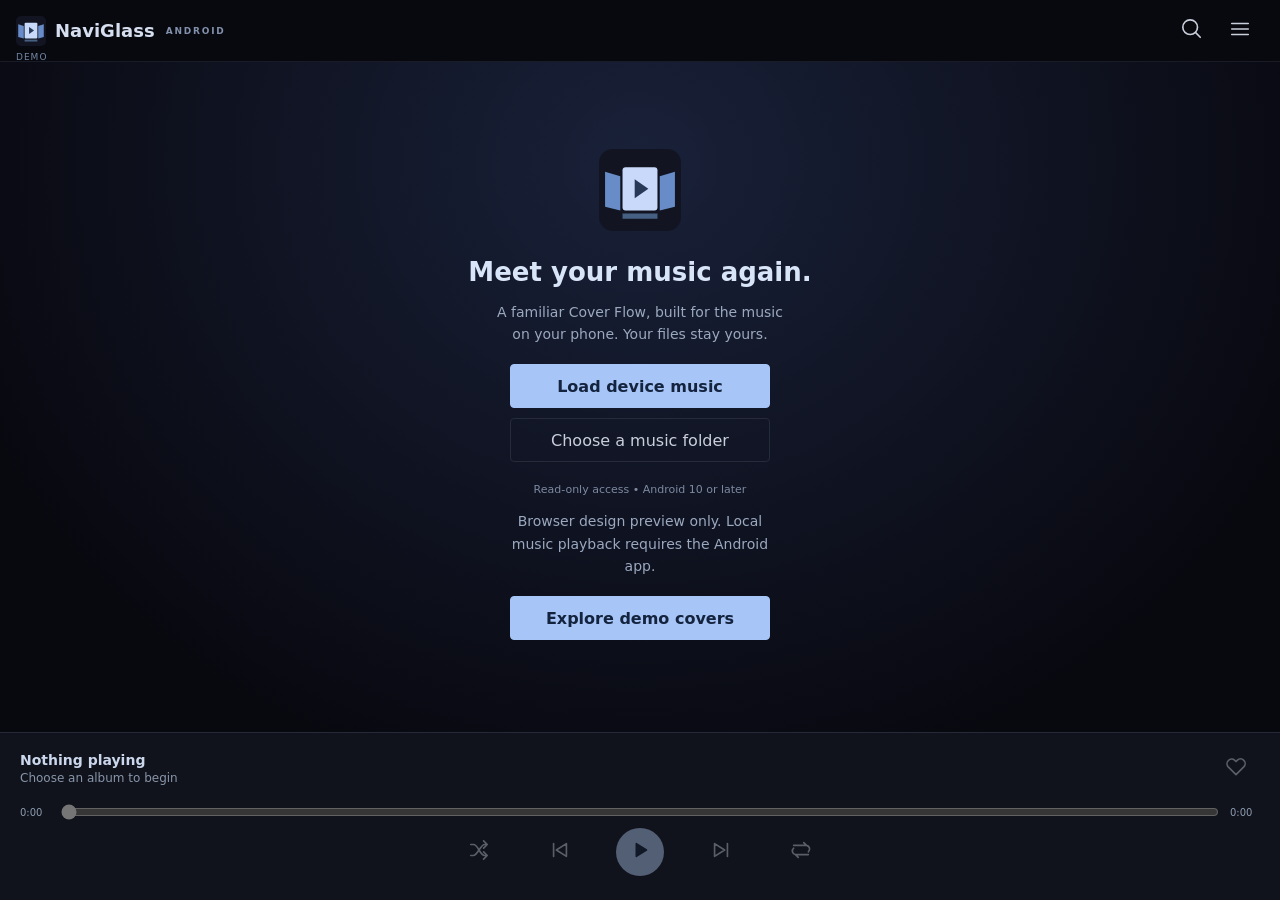
==== app/src/main/assets/index.html @ d838bd48 "Build offline NaviGlass Android testing app with native playback" ====
<!doctype html>
<html lang="en"><head><meta charset="utf-8"><meta name="viewport" content="width=device-width,initial-scale=1,viewport-fit=cover">
<meta http-equiv="Content-Security-Policy" content="default-src 'self'; script-src 'self'; style-src 'self' 'unsafe-inline'; img-src 'self' data:; connect-src 'none'; media-src 'none'; object-src 'none'; base-uri 'none'; form-action 'none'">
<meta name="theme-color" content="#08080f"><title>NaviGlass Android</title><link rel="icon" href="icon.svg" type="image/svg+xml"><link rel="stylesheet" href="style.css">
<script src="vendor/three.min.js" defer></script><script type="module" src="app.js"></script></head>
<body><header><a class="brand" href="#" aria-label="NaviGlass"><img src="icon.svg" alt="">NaviGlass<span>ANDROID</span></a><div><button id="search" aria-label="Search music">⌕</button><button id="library" aria-label="Open library">☰</button></div></header>
<main><div id="scene" aria-label="Album Cover Flow. Swipe left or right to browse." tabindex="0"></div>
<section id="caption" aria-live="polite"><h1 id="title">Your music. In motion.</h1><p id="subtitle">Local files. No account. Just play.</p><button id="songs">View songs</button></section>
<div class="browse"><button id="backAlbum" aria-label="Previous album">‹</button><span id="albumPosition"></span><button id="nextAlbum" aria-label="Next album">›</button></div>
<section id="welcome"><img src="icon.svg" alt=""><h2>Meet your music again.</h2><p>A familiar Cover Flow, built for the music on your phone. Your files stay yours.</p><button class="primary" id="device">Load device music</button><button id="folder">Choose a music folder</button><small>Read-only access • Android 10 or later</small></section>
</main>
<footer><div class="now"><div><strong id="nowTitle">Nothing playing</strong><span id="nowArtist">Choose an album to begin</span></div><button id="nowFavourite" aria-label="Favourite playing song">♡</button></div>
<div class="seek"><span id="elapsed">0:00</span><input id="seek" type="range" min="0" max="1000" value="0" aria-label="Playback position"><span id="duration">0:00</span></div>
<div class="transport"><button id="shuffle" aria-label="Shuffle">⤨</button><button id="previous" aria-label="Previous song">◀│</button><button class="play" id="play" aria-label="Play">▶</button><button id="next" aria-label="Next song">│▶</button><button id="repeat" aria-label="Repeat">↻</button></div>
</footer>
<dialog id="panel"><div class="panelHead"><h2 id="panelTitle">Library</h2><button id="close" aria-label="Close panel">×</button></div><div id="panelBody"></div></dialog>
<div id="scan" hidden><span id="scanText"></span><progress aria-label="Scanning music"></progress><button id="cancel">Cancel scan</button></div><div id="toast" role="status" hidden></div>
</body></html>
---- app/src/main/assets/style.css ----
:root{color-scheme:dark;font-family:system-ui,-apple-system,sans-serif;background:#08080f;color:#c9cfdb;--accent:#a7c5f6;--line:#262b39}*{box-sizing:border-box}body{margin:0;height:100dvh;display:grid;grid-template-rows:62px minmax(0,1fr) 168px;overflow:hidden}button,input{font:inherit}button{border:1px solid transparent;border-radius:4px;background:transparent;color:inherit;min-width:44px;min-height:44px;padding:8px 12px;cursor:pointer}button:hover{background:#202636}button:focus-visible,input:focus-visible{outline:2px solid var(--accent);outline-offset:2px}button:disabled{opacity:.4;cursor:default}.primary{background:var(--accent);color:#14233e;font-weight:650}header{display:flex;align-items:center;justify-content:space-between;padding:0 16px;border-bottom:1px solid #191c26}header>div{display:flex}.brand{display:flex;align-items:center;gap:9px;text-decoration:none;color:#d6dfef;font-weight:700;font-size:18px}.brand img{width:30px;height:30px}.brand span{font-size:9px;letter-spacing:1.8px;color:#8291ac;margin-left:2px}header button{font-size:26px}main{position:relative;min-height:0;overflow:hidden}#scene{position:absolute;inset:0 0 30px;background:radial-gradient(ellipse at 50% 15%,#141725,transparent 65%)}#scene canvas{display:block}#caption{position:absolute;left:50%;transform:translateX(-50%);text-align:center;width:70%;top:66%;pointer-events:none}#caption h1{margin:0;color:#e1e7f2;font-size:clamp(18px,5.6vw,29px);font-weight:650;line-height:1.2;white-space:nowrap;overflow:hidden;text-overflow:ellipsis;letter-spacing:-.4px}#caption p{font-size:clamp(13px,3.8vw,18px);margin:6px 0 0;white-space:nowrap;overflow:hidden;text-overflow:ellipsis;color:#9ba8bd}#caption button{font-size:12px;min-height:32px;padding:5px 12px;margin-top:8px;background:#101420cc;border:1px solid var(--line);pointer-events:auto}.browse{position:absolute;bottom:0;left:12px;right:12px;display:flex;justify-content:space-between;align-items:center;pointer-events:none}.browse button{pointer-events:auto;font-size:28px}.browse span{font-size:11px;color:#7f8ba1}#welcome{position:absolute;inset:0;display:flex;flex-direction:column;align-items:center;justify-content:center;padding:20px;text-align:center;background:radial-gradient(ellipse at 50% 15%,#192139,#08080f 80%)}#welcome img{width:82px;height:82px;margin-bottom:12px}#welcome h2{font-size:26px;margin:14px 0 0;color:#d8e4f7}#welcome p{max-width:290px;font-size:14px;line-height:1.6;color:#9ba9bf}#welcome button{width:260px;margin:5px 0;border-color:var(--line)}#welcome .primary{border-color:var(--accent)}#welcome small{font-size:11px;margin-top:16px;color:#7d8aa1}[hidden]{display:none!important}footer{padding:10px 20px 8px;border-top:1px solid #252a38;background:#10131b}.now{display:flex;align-items:center;justify-content:space-between;gap:12px}.now>div{min-width:0}.now strong,.now span{display:block;overflow:hidden;text-overflow:ellipsis;white-space:nowrap}.now strong{font-size:14px;font-weight:550;color:#cbd7ec}.now span{font-size:12px;color:#8895aa;margin-top:3px}.now button{font-size:28px}.seek{display:flex;align-items:center;gap:9px;margin-top:4px}.seek span{font-size:10px;font-variant-numeric:tabular-nums;color:#8d9bb0;min-width:30px}.seek input{flex:1;min-width:0;accent-color:#aecaf6;height:24px;cursor:pointer}.transport{display:flex;justify-content:space-between;align-items:center;max-width:370px;margin:2px auto 0}.transport button{font-size:20px;min-width:48px}.transport .play{background:#b7d0f9;color:#132139;border-radius:50%;width:48px;height:48px;font-size:21px}.transport .active,#nowFavourite.active{color:#b4cefb}.transport #repeat.active::after{content:attr(data-mode);font-size:9px;margin-left:2px}dialog{background:#121721;color:#c9cfdb;border:1px solid #303848;border-radius:12px;width:calc(100% - 24px);max-width:650px;max-height:85dvh;padding:0;overflow:hidden}dialog::backdrop{background:#0009}.panelHead{display:flex;align-items:center;justify-content:space-between;border-bottom:1px solid var(--line);padding:10px 14px}.panelHead h2{font-size:18px;margin:0}.panelHead button{font-size:26px}#panelBody{padding:12px 14px;overflow:auto;max-height:calc(85dvh - 65px);overscroll-behavior:contain}.sourceButtons{display:flex;flex-wrap:wrap;gap:8px}.sourceButtons button{background:#20293a;border-color:#34415a;flex:1;min-width:140px}.hint{font-size:12px;color:#909db1;line-height:1.6}.albumGrid{display:grid;grid-template-columns:repeat(3,minmax(0,1fr));gap:10px;margin-top:16px}.albumCard{padding:0;text-align:left;overflow:hidden}.albumCard img{width:100%;aspect-ratio:1;object-fit:contain;background:#202735;border-radius:4px}.albumCard span{display:block;white-space:nowrap;overflow:hidden;text-overflow:ellipsis;font-size:12px;margin-top:4px}.track{display:flex;align-items:center;gap:6px;border-bottom:1px solid #252c3b;padding:5px 0}.track .trackPlay{flex:1;display:flex;text-align:left;gap:10px;min-width:0;padding-left:4px}.trackNr{width:24px;flex-shrink:0;color:#8ca0c0;align-self:flex-start;margin-top:2px;font-size:12px}.trackLabel{min-width:0}.trackLabel strong,.trackLabel small{display:block}.trackLabel strong{font-size:14px;font-weight:550;overflow:hidden;text-overflow:ellipsis;white-space:nowrap}.trackLabel small{font-size:11px;color:#889ab2;margin-top:3px}.track.active .trackLabel strong{color:#bdd5ff}.track .favourite{font-size:22px;min-width:40px;padding:4px}.track .favourite.active{color:#a9c9ff}.track .add{font-size:21px;padding:4px;min-width:35px}#panelBody input[type=search],#panelBody input[type=text]{width:100%;padding:12px;background:#0d111b;color:#cad7ed;border:1px solid #34435d;border-radius:4px;font-size:16px}.playlistItem{display:block;width:100%;text-align:left;border-bottom:1px solid var(--line)}#scan{position:fixed;left:12px;right:12px;bottom:178px;z-index:5;padding:12px;background:#212c42;border:1px solid #415471;border-radius:8px;display:grid;grid-template-columns:1fr auto;align-items:center;gap:5px}#scan span{font-size:12px;overflow:hidden;text-overflow:ellipsis;white-space:nowrap}#scan progress{width:100%;height:4px;grid-column:1;accent-color:#abcdf9}#scan button{grid-column:2;grid-row:1/3;font-size:12px;border-color:#536880}#toast{position:fixed;bottom:180px;left:20px;right:20px;z-index:20;background:#28344b;border:1px solid #536880;padding:12px 16px;border-radius:6px;font-size:13px;text-align:center;pointer-events:none}body.demo header::after{content:'DEMO';position:absolute;top:52px;left:16px;font-size:9px;letter-spacing:1px;color:#7589a7;z-index:3}@media (orientation:landscape) and (max-height:600px){body{grid-template-rows:48px minmax(0,1fr) 82px}footer{display:grid;grid-template-columns:minmax(100px,1fr) minmax(220px,1fr);gap:0 22px;padding:5px 16px}.now{grid-column:1}.seek{grid-column:1;margin:0}.transport{grid-column:2;grid-row:1/3;width:100%;margin:0;max-width:310px}.transport .play{width:42px;height:42px;min-width:42px;min-height:42px}#scan,#toast{bottom:94px}.browse{bottom:0}.browse button{min-height:30px}#caption h1{font-size:20px}#caption p{font-size:14px;margin-top:3px}#caption button{display:none}#welcome img{width:40px;height:40px;margin:0}#welcome h2{font-size:22px;margin:6px}#welcome p{margin:0 0 6px;font-size:12px;max-width:440px}#welcome button{min-height:34px;margin:2px 0}#welcome small{margin-top:5px}}
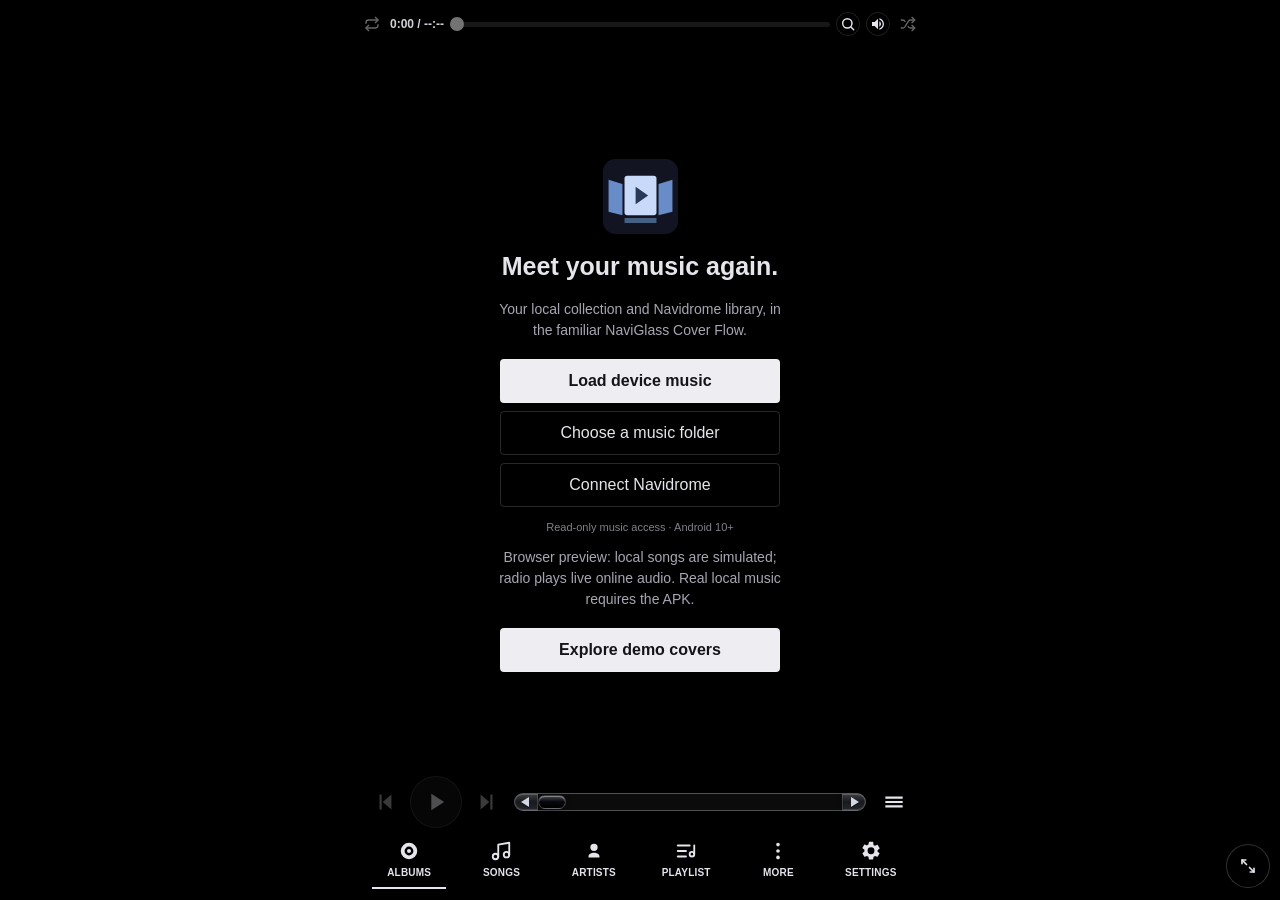
==== commit 6e42dc78: "Prepare NaviGlass 0.2.4 Android test release" ====
--- a/app/src/main/assets/index.html
+++ b/app/src/main/assets/index.html
@@ -1,18 +1,145 @@
 <!doctype html>
-<html lang="en"><head><meta charset="utf-8"><meta name="viewport" content="width=device-width,initial-scale=1,viewport-fit=cover">
-<meta http-equiv="Content-Security-Policy" content="default-src 'self'; script-src 'self'; style-src 'self' 'unsafe-inline'; img-src 'self' data:; connect-src 'none'; media-src 'none'; object-src 'none'; base-uri 'none'; form-action 'none'">
-<meta name="theme-color" content="#08080f"><title>NaviGlass Android</title><link rel="icon" href="icon.svg" type="image/svg+xml"><link rel="stylesheet" href="style.css">
-<script src="vendor/three.min.js" defer></script><script type="module" src="app.js"></script></head>
-<body><header><a class="brand" href="#" aria-label="NaviGlass"><img src="icon.svg" alt="">NaviGlass<span>ANDROID</span></a><div><button id="search" aria-label="Search music">⌕</button><button id="library" aria-label="Open library">☰</button></div></header>
-<main><div id="scene" aria-label="Album Cover Flow. Swipe left or right to browse." tabindex="0"></div>
-<section id="caption" aria-live="polite"><h1 id="title">Your music. In motion.</h1><p id="subtitle">Local files. No account. Just play.</p><button id="songs">View songs</button></section>
-<div class="browse"><button id="backAlbum" aria-label="Previous album">‹</button><span id="albumPosition"></span><button id="nextAlbum" aria-label="Next album">›</button></div>
-<section id="welcome"><img src="icon.svg" alt=""><h2>Meet your music again.</h2><p>A familiar Cover Flow, built for the music on your phone. Your files stay yours.</p><button class="primary" id="device">Load device music</button><button id="folder">Choose a music folder</button><small>Read-only access • Android 10 or later</small></section>
-</main>
-<footer><div class="now"><div><strong id="nowTitle">Nothing playing</strong><span id="nowArtist">Choose an album to begin</span></div><button id="nowFavourite" aria-label="Favourite playing song">♡</button></div>
-<div class="seek"><span id="elapsed">0:00</span><input id="seek" type="range" min="0" max="1000" value="0" aria-label="Playback position"><span id="duration">0:00</span></div>
-<div class="transport"><button id="shuffle" aria-label="Shuffle">⤨</button><button id="previous" aria-label="Previous song">◀│</button><button class="play" id="play" aria-label="Play">▶</button><button id="next" aria-label="Next song">│▶</button><button id="repeat" aria-label="Repeat">↻</button></div>
-</footer>
-<dialog id="panel"><div class="panelHead"><h2 id="panelTitle">Library</h2><button id="close" aria-label="Close panel">×</button></div><div id="panelBody"></div></dialog>
-<div id="scan" hidden><span id="scanText"></span><progress aria-label="Scanning music"></progress><button id="cancel">Cancel scan</button></div><div id="toast" role="status" hidden></div>
-</body></html>
+<html lang="en">
+  <head>
+    <meta charset="utf-8" />
+    <meta
+      name="viewport"
+      content="width=device-width,initial-scale=1,viewport-fit=cover"
+    />
+    <meta
+      http-equiv="Content-Security-Policy"
+      content="default-src 'self'; script-src 'self'; style-src 'self' 'unsafe-inline'; img-src 'self' data:; connect-src 'self' https://de1.api.radio-browser.info https://de2.api.radio-browser.info; media-src https:; object-src 'none'; base-uri 'none'; form-action 'none'"
+    />
+    <meta name="theme-color" content="#000000" />
+    <title>NaviGlass</title>
+    <link
+      rel="icon"
+      href="icon-32.png?v=ui-review-4"
+      type="image/png"
+      sizes="32x32"
+    />
+    <link
+      rel="icon"
+      href="icon.svg?v=ui-review-4"
+      type="image/svg+xml"
+      sizes="any"
+    />
+    <link rel="apple-touch-icon" href="icon-180.png?v=ui-review-4" />
+    <link rel="stylesheet" href="style.css" />
+    <script src="vendor/three.min.js" defer></script>
+    <script type="module" src="app.js"></script>
+  </head>
+  <body>
+    <header id="playbackStrip">
+      <button id="repeat" aria-label="Repeat"></button>
+      <div class="seekTime">
+        <span id="elapsed">0:00</span> / <span id="duration">--:--</span>
+      </div>
+      <input
+        id="seek"
+        type="range"
+        min="0"
+        max="1000"
+        value="0"
+        aria-label="Playback position"
+      /><button id="search" aria-label="Search music"></button
+      ><button id="volume" aria-label="Volume"></button
+      ><button id="shuffle" aria-label="Shuffle"></button>
+    </header>
+    <main>
+      <div
+        id="scene"
+        aria-label="Album Cover Flow. Swipe left or right to browse."
+        tabindex="0"
+      ></div>
+      <section id="content" hidden aria-label="Music browser"></section>
+      <section id="caption" aria-live="polite" hidden>
+        <h1 id="title">Your music. In motion.</h1>
+        <p id="subtitle">Local files or your Navidrome library.</p>
+        <button
+          id="nowFavourite"
+          aria-label="Favourite playing song"
+          hidden
+        ></button>
+        <button
+          id="infoMenu"
+          aria-label="Album information and song actions"
+        ></button>
+      </section>
+      <section id="welcome">
+        <img src="icon.svg" alt="NaviGlass" />
+        <h2>Meet your music again.</h2>
+        <p>
+          Your local collection and Navidrome library, in the familiar NaviGlass
+          Cover Flow.
+        </p>
+        <button class="primary" id="device">Load device music</button
+        ><button id="folder">Choose a music folder</button
+        ><button id="connectWelcome">Connect Navidrome</button
+        ><small>Read-only music access · Android 10+</small>
+      </section>
+    </main>
+    <footer id="controls">
+      <div class="now" hidden>
+        <strong id="nowTitle">Nothing playing</strong
+        ><span id="nowArtist"></span>
+      </div>
+      <div class="transport">
+        <div class="primaryTransport">
+          <button id="previous" aria-label="Previous song"></button
+          ><button class="play" id="play" aria-label="Play"></button
+          ><button id="next" aria-label="Next song"></button>
+        </div>
+        <div class="coverBrowse">
+          <button id="backAlbum" aria-label="Previous cover">◀</button
+          ><input
+            id="browseStrip"
+            type="range"
+            min="0"
+            max="0"
+            step="1"
+            value="0"
+            aria-label="Browse covers"
+          /><button id="nextAlbum" aria-label="Next cover">▶</button>
+        </div>
+        <button id="songs" aria-label="Open album songs"></button>
+      </div>
+      <nav id="mainNav" aria-label="Music navigation">
+        <button data-view="albums" aria-current="page">
+          <span class="navIcon"></span><span>Albums</span></button
+        ><button data-view="songs">
+          <span class="navIcon"></span><span>Songs</span></button
+        ><button data-view="artists">
+          <span class="navIcon"></span><span>Artists</span></button
+        ><button data-view="playlists">
+          <span class="navIcon"></span><span>Playlist</span></button
+        ><button data-view="more">
+          <span class="navIcon"></span><span>More</span></button
+        ><button data-view="settings" id="library">
+          <span class="navIcon"></span><span>Settings</span>
+        </button>
+      </nav>
+      <span id="albumPosition" hidden></span>
+    </footer>
+    <button id="fullscreen" aria-label="Toggle immersive player"></button>
+    <dialog id="panel">
+      <div class="panelHead">
+        <h2 id="panelTitle">Library</h2>
+        <span id="drawerCount" hidden></span
+        ><button
+          id="drawerFavourite"
+          aria-label="Favourite album"
+          hidden
+        ></button
+        ><button id="close" aria-label="Close panel"></button>
+      </div>
+      <div id="panelBody"></div>
+    </dialog>
+    <div id="scan" hidden>
+      <span id="scanText"></span
+      ><progress aria-label="Scanning music"></progress
+      ><button id="cancel">Cancel scan</button>
+    </div>
+    <div id="toast" role="status" hidden></div>
+  </body>
+</html>
--- a/app/src/main/assets/style.css
+++ b/app/src/main/assets/style.css
@@ -1 +1,1731 @@
-:root{color-scheme:dark;font-family:system-ui,-apple-system,sans-serif;background:#08080f;color:#c9cfdb;--accent:#a7c5f6;--line:#262b39}*{box-sizing:border-box}body{margin:0;height:100dvh;display:grid;grid-template-rows:62px minmax(0,1fr) 168px;overflow:hidden}button,input{font:inherit}button{border:1px solid transparent;border-radius:4px;background:transparent;color:inherit;min-width:44px;min-height:44px;padding:8px 12px;cursor:pointer}button:hover{background:#202636}button:focus-visible,input:focus-visible{outline:2px solid var(--accent);outline-offset:2px}button:disabled{opacity:.4;cursor:default}.primary{background:var(--accent);color:#14233e;font-weight:650}header{display:flex;align-items:center;justify-content:space-between;padding:0 16px;border-bottom:1px solid #191c26}header>div{display:flex}.brand{display:flex;align-items:center;gap:9px;text-decoration:none;color:#d6dfef;font-weight:700;font-size:18px}.brand img{width:30px;height:30px}.brand span{font-size:9px;letter-spacing:1.8px;color:#8291ac;margin-left:2px}header button{font-size:26px}main{position:relative;min-height:0;overflow:hidden}#scene{position:absolute;inset:0 0 30px;background:radial-gradient(ellipse at 50% 15%,#141725,transparent 65%)}#scene canvas{display:block}#caption{position:absolute;left:50%;transform:translateX(-50%);text-align:center;width:70%;top:66%;pointer-events:none}#caption h1{margin:0;color:#e1e7f2;font-size:clamp(18px,5.6vw,29px);font-weight:650;line-height:1.2;white-space:nowrap;overflow:hidden;text-overflow:ellipsis;letter-spacing:-.4px}#caption p{font-size:clamp(13px,3.8vw,18px);margin:6px 0 0;white-space:nowrap;overflow:hidden;text-overflow:ellipsis;color:#9ba8bd}#caption button{font-size:12px;min-height:32px;padding:5px 12px;margin-top:8px;background:#101420cc;border:1px solid var(--line);pointer-events:auto}.browse{position:absolute;bottom:0;left:12px;right:12px;display:flex;justify-content:space-between;align-items:center;pointer-events:none}.browse button{pointer-events:auto;font-size:28px}.browse span{font-size:11px;color:#7f8ba1}#welcome{position:absolute;inset:0;display:flex;flex-direction:column;align-items:center;justify-content:center;padding:20px;text-align:center;background:radial-gradient(ellipse at 50% 15%,#192139,#08080f 80%)}#welcome img{width:82px;height:82px;margin-bottom:12px}#welcome h2{font-size:26px;margin:14px 0 0;color:#d8e4f7}#welcome p{max-width:290px;font-size:14px;line-height:1.6;color:#9ba9bf}#welcome button{width:260px;margin:5px 0;border-color:var(--line)}#welcome .primary{border-color:var(--accent)}#welcome small{font-size:11px;margin-top:16px;color:#7d8aa1}[hidden]{display:none!important}footer{padding:10px 20px 8px;border-top:1px solid #252a38;background:#10131b}.now{display:flex;align-items:center;justify-content:space-between;gap:12px}.now>div{min-width:0}.now strong,.now span{display:block;overflow:hidden;text-overflow:ellipsis;white-space:nowrap}.now strong{font-size:14px;font-weight:550;color:#cbd7ec}.now span{font-size:12px;color:#8895aa;margin-top:3px}.now button{font-size:28px}.seek{display:flex;align-items:center;gap:9px;margin-top:4px}.seek span{font-size:10px;font-variant-numeric:tabular-nums;color:#8d9bb0;min-width:30px}.seek input{flex:1;min-width:0;accent-color:#aecaf6;height:24px;cursor:pointer}.transport{display:flex;justify-content:space-between;align-items:center;max-width:370px;margin:2px auto 0}.transport button{font-size:20px;min-width:48px}.transport .play{background:#b7d0f9;color:#132139;border-radius:50%;width:48px;height:48px;font-size:21px}.transport .active,#nowFavourite.active{color:#b4cefb}.transport #repeat.active::after{content:attr(data-mode);font-size:9px;margin-left:2px}dialog{background:#121721;color:#c9cfdb;border:1px solid #303848;border-radius:12px;width:calc(100% - 24px);max-width:650px;max-height:85dvh;padding:0;overflow:hidden}dialog::backdrop{background:#0009}.panelHead{display:flex;align-items:center;justify-content:space-between;border-bottom:1px solid var(--line);padding:10px 14px}.panelHead h2{font-size:18px;margin:0}.panelHead button{font-size:26px}#panelBody{padding:12px 14px;overflow:auto;max-height:calc(85dvh - 65px);overscroll-behavior:contain}.sourceButtons{display:flex;flex-wrap:wrap;gap:8px}.sourceButtons button{background:#20293a;border-color:#34415a;flex:1;min-width:140px}.hint{font-size:12px;color:#909db1;line-height:1.6}.albumGrid{display:grid;grid-template-columns:repeat(3,minmax(0,1fr));gap:10px;margin-top:16px}.albumCard{padding:0;text-align:left;overflow:hidden}.albumCard img{width:100%;aspect-ratio:1;object-fit:contain;background:#202735;border-radius:4px}.albumCard span{display:block;white-space:nowrap;overflow:hidden;text-overflow:ellipsis;font-size:12px;margin-top:4px}.track{display:flex;align-items:center;gap:6px;border-bottom:1px solid #252c3b;padding:5px 0}.track .trackPlay{flex:1;display:flex;text-align:left;gap:10px;min-width:0;padding-left:4px}.trackNr{width:24px;flex-shrink:0;color:#8ca0c0;align-self:flex-start;margin-top:2px;font-size:12px}.trackLabel{min-width:0}.trackLabel strong,.trackLabel small{display:block}.trackLabel strong{font-size:14px;font-weight:550;overflow:hidden;text-overflow:ellipsis;white-space:nowrap}.trackLabel small{font-size:11px;color:#889ab2;margin-top:3px}.track.active .trackLabel strong{color:#bdd5ff}.track .favourite{font-size:22px;min-width:40px;padding:4px}.track .favourite.active{color:#a9c9ff}.track .add{font-size:21px;padding:4px;min-width:35px}#panelBody input[type=search],#panelBody input[type=text]{width:100%;padding:12px;background:#0d111b;color:#cad7ed;border:1px solid #34435d;border-radius:4px;font-size:16px}.playlistItem{display:block;width:100%;text-align:left;border-bottom:1px solid var(--line)}#scan{position:fixed;left:12px;right:12px;bottom:178px;z-index:5;padding:12px;background:#212c42;border:1px solid #415471;border-radius:8px;display:grid;grid-template-columns:1fr auto;align-items:center;gap:5px}#scan span{font-size:12px;overflow:hidden;text-overflow:ellipsis;white-space:nowrap}#scan progress{width:100%;height:4px;grid-column:1;accent-color:#abcdf9}#scan button{grid-column:2;grid-row:1/3;font-size:12px;border-color:#536880}#toast{position:fixed;bottom:180px;left:20px;right:20px;z-index:20;background:#28344b;border:1px solid #536880;padding:12px 16px;border-radius:6px;font-size:13px;text-align:center;pointer-events:none}body.demo header::after{content:'DEMO';position:absolute;top:52px;left:16px;font-size:9px;letter-spacing:1px;color:#7589a7;z-index:3}@media (orientation:landscape) and (max-height:600px){body{grid-template-rows:48px minmax(0,1fr) 82px}footer{display:grid;grid-template-columns:minmax(100px,1fr) minmax(220px,1fr);gap:0 22px;padding:5px 16px}.now{grid-column:1}.seek{grid-column:1;margin:0}.transport{grid-column:2;grid-row:1/3;width:100%;margin:0;max-width:310px}.transport .play{width:42px;height:42px;min-width:42px;min-height:42px}#scan,#toast{bottom:94px}.browse{bottom:0}.browse button{min-height:30px}#caption h1{font-size:20px}#caption p{font-size:14px;margin-top:3px}#caption button{display:none}#welcome img{width:40px;height:40px;margin:0}#welcome h2{font-size:22px;margin:6px}#welcome p{margin:0 0 6px;font-size:12px;max-width:440px}#welcome button{min-height:34px;margin:2px 0}#welcome small{margin-top:5px}}
+:root {
+  color-scheme: dark;
+  font-family:
+    -apple-system, BlinkMacSystemFont, "Segoe UI", Roboto, "Helvetica Neue",
+    Arial, sans-serif;
+  -webkit-font-smoothing: antialiased;
+  background: #000;
+  color: #e5e5eb;
+  --line: #ffffff18;
+  --accent: #e5e5eb;
+  --cover-width: min(560px, calc(100vw - 20px));
+  --chrome-width: min(560px, calc(100vw - 20px));
+}
+* {
+  box-sizing: border-box;
+}
+body {
+  margin: 0;
+  height: 100dvh;
+  overflow: hidden;
+  background: #000;
+}
+button,
+input,
+select {
+  font: inherit;
+}
+button {
+  border: 1px solid transparent;
+  border-radius: 4px;
+  background: transparent;
+  color: inherit;
+  min-width: 44px;
+  min-height: 44px;
+  padding: 8px;
+  cursor: pointer;
+  display: inline-flex;
+  align-items: center;
+  justify-content: center;
+  gap: 6px;
+  -webkit-tap-highlight-color: transparent;
+}
+button img {
+  pointer-events: none;
+  display: block;
+}
+button:hover {
+  background: #ffffff0a;
+}
+button:focus-visible,
+input:focus-visible,
+select:focus-visible {
+  outline: 2px solid #d5d7e4;
+  outline-offset: 2px;
+}
+button:disabled {
+  opacity: 0.34;
+  cursor: default;
+}
+[hidden] {
+  display: none !important;
+}
+.active {
+  color: #fff;
+}
+.primary {
+  background: #ededf2;
+  color: #141419;
+  font-weight: 600;
+  border-radius: 4px;
+  padding: 10px 16px;
+}
+main {
+  position: absolute;
+  inset: 0;
+  overflow: hidden;
+}
+#scene {
+  position: absolute;
+  inset: 0;
+  background: #000;
+}
+#scene canvas {
+  display: block;
+}
+#playbackStrip {
+  position: absolute;
+  top: 8px;
+  left: 50%;
+  transform: translateX(-50%);
+  width: var(--chrome-width);
+  height: 34px;
+  z-index: 4;
+  display: grid;
+  grid-template-columns: 34px max-content minmax(30px, 1fr) 34px 34px 34px;
+  align-items: center;
+  gap: 5px;
+}
+#playbackStrip button {
+  min-width: 34px;
+  width: 34px;
+  padding: 4px;
+  color: #bfc0c7;
+}
+#playbackStrip img {
+  width: 18px;
+  height: 18px;
+}
+#playbackStrip .active {
+  background: #ffffff14;
+}
+.seekTime {
+  font-size: 12px;
+  font-weight: 600;
+  white-space: nowrap;
+  font-variant-numeric: tabular-nums;
+  color: #d1d1d8;
+}
+input[type="range"] {
+  appearance: none;
+  -webkit-appearance: none;
+  width: 100%;
+  min-width: 0;
+  height: 32px;
+  background: transparent;
+  margin: 0;
+  cursor: pointer;
+}
+#seek::-webkit-slider-runnable-track {
+  height: 5px;
+  border-radius: 3px;
+  background: #333;
+}
+#seek::-webkit-slider-thumb {
+  appearance: none;
+  -webkit-appearance: none;
+  width: 14px;
+  height: 14px;
+  border-radius: 50%;
+  background: #fff;
+  margin-top: -4.5px;
+}
+#seek::-moz-range-track {
+  height: 5px;
+  background: #333;
+  border-radius: 3px;
+}
+#seek::-moz-range-thumb {
+  width: 14px;
+  height: 14px;
+  border: 0;
+  border-radius: 50%;
+  background: #fff;
+}
+#seek:disabled {
+  opacity: 0.45;
+}
+#caption {
+  position: absolute;
+  left: 50%;
+  transform: translateX(-50%);
+  text-align: center;
+  pointer-events: none;
+  padding: 0 18px;
+  z-index: 3;
+}
+#caption h1 {
+  font-size: clamp(25px, 7vw, 54px);
+  font-weight: 700;
+  line-height: 1.12;
+  margin: 0;
+  color: #f4f4f8;
+  white-space: nowrap;
+  overflow: hidden;
+  text-overflow: ellipsis;
+  letter-spacing: -0.7px;
+  text-shadow: 0 2px 6px #0008;
+}
+#caption p {
+  font-size: clamp(17px, 4.5vw, 32px);
+  color: #c4c4ce;
+  line-height: 1.2;
+  margin: 4px 0 0;
+  white-space: nowrap;
+  overflow: hidden;
+  text-overflow: ellipsis;
+  text-shadow: 0 2px 5px #0008;
+}
+#infoMenu {
+  position: absolute;
+  right: -3px;
+  top: -6px;
+  pointer-events: auto;
+  min-width: 34px;
+  width: 34px;
+  padding: 5px;
+}
+#infoMenu img {
+  width: 17px;
+  height: 17px;
+  opacity: 0.7;
+}
+#nowFavourite.active img {
+  opacity: 1;
+}
+#controls {
+  position: absolute;
+  bottom: 8px;
+  left: 50%;
+  transform: translateX(-50%);
+  width: var(--chrome-width);
+  z-index: 5;
+  padding: 0 4px;
+  background: transparent;
+  display: flex;
+  flex-direction: column;
+  gap: 6px;
+}
+.transport {
+  display: grid;
+  grid-template-columns: auto minmax(0, 1fr) 38px;
+  gap: 8px;
+  align-items: center;
+  min-width: 0;
+}
+.primaryTransport {
+  display: flex;
+  align-items: center;
+  gap: 0;
+}
+.primaryTransport button {
+  width: 34px;
+  min-width: 34px;
+  padding: 5px;
+}
+.primaryTransport .play {
+  width: 46px;
+  height: 46px;
+  min-width: 46px;
+  border-radius: 50%;
+  border: 1px solid #ffffff28;
+  background: #ffffff12;
+}
+.play img {
+  width: 26px;
+  height: 26px;
+}
+.primaryTransport button:not(.play) img {
+  width: 17px;
+  height: 17px;
+  opacity: 0.75;
+}
+.coverBrowse {
+  display: grid;
+  grid-template-columns: 21px minmax(0, 1fr) 21px;
+  align-items: center;
+  border-radius: 12px;
+  min-width: 0;
+}
+.coverBrowse button {
+  min-width: 21px;
+  width: 21px;
+  min-height: 34px;
+  padding: 0;
+  font-size: 12px;
+  color: #ddd;
+}
+.coverBrowse button:first-child {
+  border-radius: 12px 0 0 12px;
+}
+.coverBrowse button:last-child {
+  border-radius: 0 12px 12px 0;
+}
+.coverBrowse button {
+  background: #ffffff13;
+  border: 1px solid #ffffff48;
+  height: 18px;
+  min-height: 18px;
+}
+.coverBrowse input::-webkit-slider-runnable-track {
+  height: 18px;
+  background: #ffffff0b;
+  border-top: 1px solid #ffffff48;
+  border-bottom: 1px solid #ffffff48;
+}
+.coverBrowse input::-webkit-slider-thumb {
+  appearance: none;
+  -webkit-appearance: none;
+  width: 26px;
+  height: 14px;
+  margin-top: 1px;
+  border-radius: 8px;
+  background: #09090cd9;
+  border: 1px solid #a5a5ad;
+  box-shadow: inset 0 1px 2px #ffffff48;
+}
+.coverBrowse input::-moz-range-track {
+  height: 16px;
+  background: #ffffff0b;
+  border: 1px solid #ffffff48;
+}
+.coverBrowse input::-moz-range-thumb {
+  width: 26px;
+  height: 14px;
+  border-radius: 8px;
+  background: #09090c;
+  border: 1px solid #a5a5ad;
+}
+#songs {
+  min-width: 38px;
+  padding: 4px;
+}
+#songs img {
+  width: 20px;
+  height: 20px;
+}
+#mainNav {
+  display: grid;
+  grid-template-columns: repeat(6, minmax(0, 1fr));
+  gap: 2px;
+  background: transparent;
+}
+#mainNav button {
+  min-width: 0;
+  min-height: 50px;
+  flex-direction: column;
+  gap: 4px;
+  padding: 5px 0 4px;
+  font-size: 10px;
+  text-transform: uppercase;
+  font-weight: 600;
+  letter-spacing: 0.2px;
+  border-radius: 0;
+  position: relative;
+  color: #e4e4eb;
+  text-shadow: 0 1px 3px #000;
+}
+#mainNav .navIcon {
+  display: flex;
+  align-items: center;
+  height: 20px;
+}
+#mainNav .navIcon img {
+  width: 18px;
+  height: 18px;
+}
+#mainNav button[aria-current="page"]::after {
+  content: "";
+  position: absolute;
+  height: 2px;
+  background: #e5e5eb;
+  bottom: 0;
+  left: 18%;
+  right: 18%;
+}
+#fullscreen {
+  position: absolute;
+  right: 10px;
+  bottom: 12px;
+  z-index: 7;
+  width: 40px;
+  height: 40px;
+  border-radius: 50%;
+  border-color: #ffffff30;
+  background: #0008;
+}
+#fullscreen img {
+  width: 18px;
+  height: 18px;
+}
+#welcome {
+  position: absolute;
+  inset: 58px 0 124px;
+  display: flex;
+  flex-direction: column;
+  justify-content: center;
+  align-items: center;
+  text-align: center;
+  padding: 20px;
+  background: #000;
+  z-index: 3;
+}
+#welcome img {
+  width: 75px;
+  height: 75px;
+}
+#welcome h2 {
+  font-size: 25px;
+  margin: 18px 0 4px;
+}
+#welcome p {
+  font-size: 14px;
+  line-height: 1.5;
+  max-width: 300px;
+  color: #a7a7b4;
+}
+#welcome button {
+  width: min(280px, 100%);
+  border: 1px solid #ffffff28;
+  margin: 4px 0;
+}
+#welcome small {
+  color: #80808c;
+  font-size: 11px;
+  margin-top: 10px;
+}
+.hint {
+  font-size: 12px;
+  color: #9393a3;
+  line-height: 1.5;
+}
+.sourceButtons {
+  display: flex;
+  flex-wrap: wrap;
+  gap: 8px;
+}
+.sourceButtons button {
+  border: 1px solid #ffffff20;
+  padding: 9px 12px;
+  flex: 1;
+  min-width: 140px;
+}
+#content {
+  position: absolute;
+  inset: 58px 0 122px;
+  background: #0b0b0fdc;
+  overflow: auto;
+  padding: 18px;
+  overscroll-behavior: contain;
+  z-index: 3;
+}
+#content h1 {
+  font-size: 24px;
+  margin: 0 0 6px;
+  font-weight: 600;
+  color: #ededf2;
+}
+#content > .hint {
+  margin: 0 0 16px;
+}
+.pageActions {
+  display: flex;
+  gap: 8px;
+  flex-wrap: wrap;
+  margin: 10px 0 14px;
+}
+.pageActions button {
+  border: 1px solid #ffffff20;
+  padding: 8px 13px;
+}
+.track {
+  display: flex;
+  align-items: center;
+  border-bottom: 1px solid #ffffff12;
+  gap: 4px;
+  padding: 4px 0;
+}
+.trackPlay {
+  flex: 1;
+  min-width: 0;
+  display: flex;
+  justify-content: flex-start;
+  text-align: left;
+  gap: 10px;
+  padding: 6px 2px;
+}
+.trackNr {
+  width: 26px;
+  flex-shrink: 0;
+  color: #878792;
+  font-size: 12px;
+  align-self: flex-start;
+  margin-top: 2px;
+}
+.trackLabel {
+  min-width: 0;
+}
+.trackLabel strong,
+.trackLabel small {
+  display: block;
+  white-space: nowrap;
+  overflow: hidden;
+  text-overflow: ellipsis;
+}
+.trackLabel strong {
+  font-size: 14px;
+  font-weight: 550;
+  color: #d5d5de;
+}
+.trackLabel small {
+  font-size: 11px;
+  color: #898998;
+  margin-top: 4px;
+}
+.track.active .trackLabel strong {
+  color: #fff;
+}
+.favourite {
+  min-width: 36px;
+  width: 36px;
+  padding: 6px;
+}
+.favourite img {
+  width: 17px;
+  height: 17px;
+  opacity: 0.5;
+}
+.favourite.active img {
+  opacity: 1;
+}
+.add {
+  width: 34px;
+  min-width: 34px;
+  font-size: 22px;
+  padding: 0;
+}
+.playlistItem {
+  display: flex;
+  width: 100%;
+  justify-content: flex-start;
+  text-align: left;
+  border-bottom: 1px solid #ffffff12;
+}
+.albumGrid {
+  display: grid;
+  grid-template-columns: repeat(3, minmax(0, 1fr));
+  gap: 12px;
+  margin-top: 14px;
+}
+.albumCard {
+  display: block;
+  min-width: 0;
+  text-align: left;
+  padding: 0;
+}
+.albumCard img {
+  width: 100%;
+  aspect-ratio: 1;
+  object-fit: contain;
+  background: #141419;
+}
+.albumCard span {
+  display: block;
+  font-size: 12px;
+  overflow: hidden;
+  text-overflow: ellipsis;
+  white-space: nowrap;
+  margin-top: 5px;
+}
+input:not([type="range"]):not([type="checkbox"]),
+select {
+  width: 100%;
+  border: 1px solid #ffffff28;
+  color: #dedee8;
+  background: #131318;
+  border-radius: 4px;
+  padding: 10px 12px;
+  font-size: 16px;
+}
+input[type="search"] {
+  margin-bottom: 10px;
+}
+label {
+  display: block;
+  font-size: 12px;
+  color: #a4a4b3;
+  margin: 14px 0 7px;
+}
+.pager {
+  display: flex;
+  align-items: center;
+  justify-content: space-between;
+  font-size: 12px;
+  color: #9393a3;
+  margin-top: 14px;
+}
+.pager button {
+  border: 1px solid #ffffff20;
+}
+.station {
+  display: flex;
+  align-items: center;
+  border-bottom: 1px solid #ffffff12;
+  gap: 12px;
+  padding: 14px 0;
+}
+.station > div {
+  flex: 1;
+  min-width: 0;
+}
+.station strong,
+.station small {
+  display: block;
+}
+.station strong {
+  font-size: 15px;
+  color: #dddde7;
+  font-weight: 550;
+}
+.station small {
+  font-size: 12px;
+  color: #90909e;
+  margin-top: 5px;
+  max-height: 36px;
+  overflow: hidden;
+}
+.station button {
+  border: 1px solid #ffffff24;
+  padding: 8px 12px;
+  min-width: 75px;
+}
+.station.active button {
+  background: #ffffff18;
+}
+.radioFilters {
+  display: grid;
+  grid-template-columns: 1fr 1fr;
+  gap: 8px;
+}
+.radioFilters input {
+  font-size: 14px !important;
+}
+.settingsLogo {
+  display: flex;
+  align-items: center;
+  gap: 10px;
+  margin: 0 0 14px;
+}
+.settingsLogo img {
+  width: 40px;
+  height: 40px;
+}
+.settingsLogo strong {
+  font-size: 19px;
+}
+dialog {
+  background: #101015;
+  color: #dadae4;
+  border: 1px solid #ffffff26;
+  border-radius: 5px;
+  width: calc(100% - 22px);
+  max-width: 650px;
+  max-height: 85dvh;
+  padding: 0;
+  overflow: hidden;
+}
+dialog::backdrop {
+  background: #0009;
+}
+.panelHead {
+  display: flex;
+  align-items: center;
+  justify-content: space-between;
+  padding: 8px 14px;
+  border-bottom: 1px solid #ffffff18;
+}
+.panelHead h2 {
+  font-size: 17px;
+  margin: 0;
+  font-weight: 550;
+}
+#panelBody {
+  padding: 14px;
+  overflow: auto;
+  max-height: calc(85dvh - 63px);
+  overscroll-behavior: contain;
+}
+#panelBody > .primary {
+  margin-top: 12px;
+}
+#scan {
+  position: fixed;
+  bottom: 125px;
+  left: 12px;
+  right: 12px;
+  z-index: 20;
+  padding: 12px;
+  background: #202029;
+  border: 1px solid #454550;
+  border-radius: 4px;
+  display: grid;
+  grid-template-columns: 1fr auto;
+  gap: 5px;
+  font-size: 12px;
+}
+#scan progress {
+  width: 100%;
+  height: 4px;
+  grid-column: 1;
+}
+#scan button {
+  grid-column: 2;
+  grid-row: 1/3;
+}
+#toast {
+  position: fixed;
+  bottom: 130px;
+  left: 20px;
+  right: 20px;
+  z-index: 30;
+  background: #292932;
+  border: 1px solid #51515d;
+  padding: 12px;
+  font-size: 13px;
+  text-align: center;
+  border-radius: 4px;
+  pointer-events: none;
+}
+body:not(.coverView) #controls {
+  background: #08080fec;
+  border-top: 1px solid #ffffff12;
+  width: 100%;
+  max-width: none;
+  padding: 8px max(14px, calc((100vw - 560px) / 2));
+  bottom: 0;
+}
+body:not(.coverView) #fullscreen {
+  display: none;
+}
+body:not(.coverView) #playbackStrip {
+  width: min(700px, calc(100vw - 20px));
+}
+.volumeRow {
+  display: flex;
+  align-items: center;
+  gap: 14px;
+}
+.volumeRow input {
+  flex: 1;
+}
+.volumeRow output {
+  width: 42px;
+  font-size: 12px;
+}
+.error {
+  color: #e5a5a5;
+  font-size: 13px;
+  line-height: 1.5;
+}
+#caption h1 {
+  font-size: var(--title-size, 32px);
+}
+#caption p {
+  font-size: var(--subtitle-size, 20px);
+}
+@media (max-width: 520px) {
+  #fullscreen {
+    right: 4px;
+    bottom: 120px;
+    min-width: 34px;
+    width: 34px;
+    min-height: 34px;
+    height: 34px;
+  }
+  #controls {
+    width: calc(100% - 18px);
+  }
+  #playbackStrip {
+    width: calc(100% - 18px);
+  }
+}
+@media (orientation: landscape) and (max-height: 600px) {
+  #playbackStrip {
+    top: 3px;
+    height: 36px;
+  }
+  #controls {
+    bottom: 3px;
+    gap: 0;
+  }
+  .primaryTransport .play {
+    width: 38px;
+    height: 38px;
+    min-width: 38px;
+  }
+  #mainNav button {
+    min-height: 42px;
+    font-size: 9px;
+    gap: 3px;
+  }
+  #mainNav .navIcon img {
+    width: 16px;
+    height: 16px;
+  }
+  #content {
+    inset: 44px 0 91px;
+    padding: 10px 18px;
+  }
+  #caption h1 {
+    font-size: var(--title-size, 28px);
+  }
+  #caption p {
+    font-size: var(--subtitle-size, 18px);
+    margin-top: 4px;
+  }
+  #welcome {
+    inset: 42px 0 91px;
+    overflow: auto;
+    justify-content: flex-start;
+    padding: 5px 20px;
+  }
+  #welcome img {
+    width: 36px;
+    height: 36px;
+  }
+  #welcome h2 {
+    margin: 7px 0 0;
+    font-size: 20px;
+  }
+  #welcome p {
+    margin: 7px 0;
+    font-size: 12px;
+    max-width: 440px;
+  }
+  #welcome button {
+    min-height: 32px;
+    margin: 2px 0;
+  }
+  #welcome small {
+    display: none;
+  }
+  #scan,
+  #toast {
+    bottom: 96px;
+  }
+  .station {
+    padding: 10px 0;
+  }
+}
+
+/* Original touch drawer: bottom sheet in portrait, centred panel in landscape. */
+#panel.songDrawer {
+  position: fixed;
+  margin: 0;
+  inset: auto;
+  padding: 0;
+  min-width: 0;
+  background: rgba(10, 10, 20, 0.58);
+  border: 1px solid #ffffff14;
+  backdrop-filter: blur(18px) saturate(1.18);
+  -webkit-backdrop-filter: blur(18px) saturate(1.18);
+  display: flex;
+  flex-direction: column;
+  z-index: 21;
+  border-radius: 10px;
+  box-shadow: 0 18px 48px #0007;
+  overflow: hidden;
+}
+#panel.songDrawer:not([open]) {
+  display: none;
+}
+.songDrawer .panelHead {
+  flex: 0 0 56px;
+  min-height: 56px;
+  padding: 6px 12px;
+  gap: 8px;
+}
+.songDrawer .panelHead h2 {
+  flex: 1;
+  min-width: 0;
+  font-size: 16px;
+  white-space: nowrap;
+  text-overflow: ellipsis;
+  overflow: hidden;
+}
+#drawerCount {
+  font-size: 12px;
+  color: #c6cee69e;
+  white-space: nowrap;
+}
+#drawerFavourite,
+#panel.songDrawer #close {
+  width: 44px;
+  height: 44px;
+  min-width: 44px;
+  min-height: 44px;
+  padding: 9px;
+  border-radius: 4px;
+  background: #ffffff14;
+}
+#drawerFavourite img,
+#panel.songDrawer #close img {
+  width: 24px;
+  height: 24px;
+  opacity: 0.85;
+}
+.songDrawer #panelBody {
+  flex: 1;
+  min-height: 0;
+  max-height: none;
+  padding: 0;
+  overflow: auto;
+  overscroll-behavior: contain;
+}
+.songDrawer .track {
+  min-width: 0;
+  padding: 8px 8px;
+  min-height: 64px;
+  gap: 6px;
+}
+.songDrawer .trackPlay {
+  min-width: 0;
+  gap: 6px;
+  min-height: 44px;
+  padding: 0;
+}
+.songDrawer .trackNr {
+  align-self: center;
+  margin: 0;
+  width: 26px;
+  font-size: 13px;
+  text-align: center;
+}
+.songDrawer .trackLabel {
+  flex: 1;
+}
+.songDrawer .trackLabel strong {
+  font-size: 14px;
+  font-weight: 600;
+}
+.songDrawer .trackLabel small {
+  font-size: 12px;
+  margin-top: 4px;
+  color: #c6cee69e;
+}
+.songDrawer .track.active {
+  background: linear-gradient(90deg, #7fdaff33, #5f79ff08);
+}
+.trackTime {
+  width: 42px;
+  flex-shrink: 0;
+  text-align: right;
+  font-size: 12px;
+  color: #d2d8ecb8;
+}
+.songMenu {
+  flex: 0 0 44px;
+  width: 44px;
+  min-width: 44px;
+  height: 44px;
+  min-height: 44px;
+  padding: 10px;
+}
+.songMenu img {
+  width: 20px;
+  height: 20px;
+}
+.songContext {
+  position: fixed;
+  margin: 0;
+  inset: auto;
+  width: max-content;
+  min-width: 136px;
+  max-width: calc(100vw - 24px);
+  max-height: calc(100dvh - 24px);
+  overflow: auto;
+  background: #121420f5;
+  color: #e5e5eb;
+  border: 1px solid #ffffff14;
+  border-radius: 5px;
+  padding: 6px;
+  box-shadow: 0 16px 44px #0006;
+  z-index: 40;
+}
+.songContext:popover-open {
+  display: grid;
+}
+.songContext button {
+  min-height: 38px;
+  padding: 8px 12px;
+  font-size: 14px;
+  text-align: left;
+  justify-content: flex-start;
+}
+.songDetails {
+  display: grid;
+  grid-template-columns: auto minmax(0, 1fr);
+  gap: 12px;
+  font-size: 14px;
+}
+.songDetails dt {
+  color: #9898a6;
+}
+.songDetails dd {
+  margin: 0;
+  overflow-wrap: anywhere;
+}
+@media (orientation: portrait) {
+  #panel.songDrawer {
+    border-radius: 10px 10px 0 0;
+    border-left: 0;
+    border-right: 0;
+    border-bottom: 0;
+  }
+}
+
+/* Browse menus overlay the artwork instead of replacing the player. */
+#content.browsePopover {
+  inset: auto;
+  max-width: calc(100vw - 24px);
+  max-height: calc(100dvh - 130px);
+  background: rgba(10, 10, 20, 0.72);
+  border: 1px solid rgba(255, 255, 255, 0.06);
+  backdrop-filter: blur(12px);
+  padding: 12px;
+  z-index: 4;
+}
+#content.browsePopover h1 {
+  font-size: 16px;
+  padding-right: 32px;
+}
+#content.browsePopover .hint {
+  font-size: 11px;
+  margin-bottom: 10px;
+}
+.browseClose {
+  position: absolute;
+  top: 2px;
+  right: 2px;
+  width: 34px;
+  min-width: 34px;
+  padding: 5px;
+}
+.browseClose img {
+  width: 18px;
+  height: 18px;
+}
+.browsePopover .pageActions,
+.browsePopover .sourceButtons {
+  gap: 5px;
+}
+.browsePopover .sourceButtons button {
+  min-width: 110px;
+  padding: 7px;
+}
+.browsePopover .trackLabel strong {
+  font-size: 12px;
+}
+.browsePopover .trackLabel small {
+  font-size: 10px;
+}
+.browsePopover .radioFilters {
+  grid-template-columns: 1fr;
+}
+
+/* Original NaviGlass browse-cap CSS, reused without redrawing icons. */
+.coverBrowse button {
+  align-self: center;
+  width: 21px;
+  height: 18px;
+  margin: 0;
+  padding: 0;
+  border: 1px solid rgba(225, 232, 245, 0.26);
+  background:
+    linear-gradient(
+      180deg,
+      rgba(255, 255, 255, 0.22),
+      rgba(255, 255, 255, 0.08) 48%,
+      rgba(255, 255, 255, 0.12)
+    ),
+    rgba(13, 15, 20, 0.5);
+  box-shadow:
+    inset 0 1px 0 rgba(255, 255, 255, 0.16),
+    inset 0 -1px 0 rgba(255, 255, 255, 0.14),
+    0 2px 6px rgba(0, 0, 0, 0.16);
+  color: rgba(218, 224, 238, 0.96);
+  cursor: pointer;
+  position: relative;
+  z-index: 2;
+  touch-action: manipulation;
+}
+
+.coverBrowse button::before {
+  content: "";
+  position: absolute;
+  top: 50%;
+  width: 0;
+  height: 0;
+  transform: translateY(-50%);
+  filter: drop-shadow(0 1px 0 rgba(0, 0, 0, 0.7));
+}
+
+.coverBrowse button::after {
+  content: "";
+  position: absolute;
+  top: 1px;
+  bottom: 1px;
+  width: 1px;
+  background: rgba(210, 218, 235, 0.18);
+  box-shadow: 1px 0 0 rgba(0, 0, 0, 0.18);
+  pointer-events: none;
+}
+
+#backAlbum {
+  border-radius: 999px 0 0 999px;
+  border-right: none;
+}
+
+#backAlbum::after {
+  right: 0;
+}
+
+#backAlbum::before {
+  left: 28%;
+  border-top: calc(3px * 0.88) solid transparent;
+  border-bottom: calc(3px * 0.88) solid transparent;
+  border-right: calc(3px * 1.35) solid currentColor;
+}
+
+#nextAlbum {
+  border-radius: 0 999px 999px 0;
+  border-left: none;
+}
+
+#nextAlbum::after {
+  left: 0;
+}
+
+#nextAlbum::before {
+  right: 28%;
+  border-top: calc(3px * 0.88) solid transparent;
+  border-bottom: calc(3px * 0.88) solid transparent;
+  border-left: calc(3px * 1.35) solid currentColor;
+}
+
+.coverBrowse button img {
+  display: none;
+}
+@media (min-width: 521px) and (min-height: 601px) {
+  #controls {
+    padding: 0 26px;
+  }
+  .primaryTransport .play {
+    width: 36px;
+    height: 36px;
+    min-width: 36px;
+  }
+  .play img {
+    width: 24px;
+    height: 24px;
+  }
+  #mainNav button {
+    min-height: 34px;
+    font-size: 9px;
+    gap: 2px;
+    padding: 2px 0;
+  }
+  #mainNav .navIcon {
+    height: 16px;
+  }
+  #mainNav .navIcon img {
+    width: 16px;
+    height: 16px;
+  }
+}
+
+/* Cover-relative chrome and floating drop-ups, matching the original player. */
+#scene {
+  touch-action: none;
+  user-select: none;
+  -webkit-user-select: none;
+}
+#playbackStrip {
+  width: var(--chrome-width);
+  height: var(--strip-hit, 32px);
+  grid-template-columns:
+    var(--strip-button, 24px) max-content minmax(20px, 1fr)
+    repeat(3, var(--strip-button, 24px));
+  gap: var(--strip-gap, 6px);
+}
+#playbackStrip button {
+  min-width: 0;
+  min-height: 0;
+  width: var(--strip-button, 24px);
+  height: var(--strip-hit, 32px);
+  padding: 0;
+}
+#playbackStrip img {
+  width: var(--strip-icon, 16px);
+  height: var(--strip-icon, 16px);
+}
+.seekTime {
+  font-size: var(--strip-font, 12px);
+}
+#seek {
+  height: var(--strip-hit, 32px);
+}
+#content.browsePopover {
+  position: fixed;
+  inset: auto;
+  z-index: 20;
+  max-width: calc(100vw - 16px);
+  padding: 8px;
+  background: rgba(20, 20, 28, 0.92);
+  border: 1px solid #ffffff1c;
+  border-radius: 4px;
+  overflow: auto;
+  overscroll-behavior: contain;
+  box-shadow: 0 8px 30px #0008;
+}
+#content.browsePopover h1 {
+  font-size: 14px;
+  margin: 0 28px 8px 3px;
+}
+#content.browsePopover .hint:empty {
+  display: none;
+}
+.browseClose {
+  top: 2px;
+  right: 2px;
+  min-height: 28px;
+  min-width: 28px;
+  width: 28px;
+  height: 28px;
+  padding: 4px;
+}
+.browseItem {
+  width: 100%;
+  text-align: left;
+  display: flex;
+  align-items: stretch;
+  justify-content: flex-start;
+  flex-direction: column;
+  gap: 2px;
+  min-height: 44px;
+  padding: 7px 8px;
+  border-radius: 3px;
+}
+.browseItem strong {
+  font-size: 13px;
+  font-weight: 500;
+}
+.browseItem small {
+  font-size: 10px;
+  color: #a3a3ae;
+}
+.browsePopover .radioFilters {
+  display: grid;
+  grid-template-columns: 1fr 1fr;
+  gap: 5px;
+}
+.browsePopover input {
+  min-width: 0;
+  width: 100%;
+  padding: 7px;
+  font-size: 12px;
+}
+.browsePopover .pageActions button {
+  padding: 6px;
+  font-size: 11px;
+  min-height: 32px;
+  min-width: 0;
+}
+.browsePopover .station {
+  padding: 4px;
+  gap: 4px;
+}
+.browsePopover .station strong {
+  font-size: 12px;
+}
+.browsePopover .station small {
+  font-size: 10px;
+}
+.browsePopover .station button {
+  min-width: 50px;
+  min-height: 32px;
+  padding: 4px;
+  font-size: 11px;
+}
+#panel.songDrawer {
+  box-sizing: border-box;
+  min-width: 0;
+  max-height: none;
+}
+.songDrawer .track,
+.songDrawer .trackPlay {
+  min-width: 0;
+}
+/* Fitted, square transport hit boxes; never vertically compress the artwork icons. */
+#controls {
+  padding: 0 4px;
+  gap: 6px;
+  bottom: max(10px, env(safe-area-inset-bottom));
+}
+.transport {
+  grid-template-columns: auto minmax(0, 1fr) var(--transport-button, 44px);
+  gap: 6px;
+}
+.primaryTransport {
+  flex-shrink: 0;
+  gap: 2px;
+}
+.primaryTransport button {
+  flex: 0 0 var(--transport-button, 44px);
+  width: var(--transport-button, 44px);
+  min-width: var(--transport-button, 44px);
+  height: var(--transport-button, 44px);
+  min-height: var(--transport-button, 44px);
+  padding: 0;
+}
+.primaryTransport .play {
+  flex-basis: var(--transport-play, 52px);
+  width: var(--transport-play, 52px);
+  min-width: var(--transport-play, 52px);
+  height: var(--transport-play, 52px);
+  min-height: var(--transport-play, 52px);
+  aspect-ratio: 1;
+}
+.primaryTransport button:not(.play) img {
+  width: var(--transport-icon, 26px);
+  height: var(--transport-icon, 26px);
+  object-fit: contain;
+}
+.primaryTransport .play img {
+  width: var(--play-icon, 28px);
+  height: var(--play-icon, 28px);
+  object-fit: contain;
+}
+#songs {
+  min-width: var(--transport-button, 44px);
+  width: var(--transport-button, 44px);
+  height: var(--transport-button, 44px);
+  min-height: var(--transport-button, 44px);
+  padding: 0;
+}
+#songs img {
+  width: var(--transport-icon, 26px);
+  height: var(--transport-icon, 26px);
+}
+#mainNav button {
+  height: 56px;
+  min-height: 56px;
+  gap: 5px;
+  padding: 3px 0 10px;
+  font-size: var(--nav-font, 10px);
+  letter-spacing: 0.2px;
+}
+#mainNav .navIcon {
+  height: 22px;
+}
+#mainNav .navIcon img {
+  width: 22px;
+  height: 22px;
+}
+#mainNav button[aria-current="page"]::after {
+  bottom: 0;
+  height: 2px;
+  left: 8%;
+  right: 8%;
+}
+.browsePopover .radioFilters {
+  display: block;
+}
+.browsePopover .radioFilters input {
+  font-size: 16px;
+  min-height: 44px;
+}
+@media (orientation: landscape) and (max-height: 600px) {
+  #controls {
+    gap: 3px;
+    bottom: 8px;
+  }
+  #mainNav button {
+    height: 36px;
+    min-height: 36px;
+    font-size: 9px;
+    gap: 2px;
+    padding: 1px 0 7px;
+    letter-spacing: 0.2px;
+  }
+  #mainNav .navIcon {
+    height: 16px;
+  }
+  #mainNav .navIcon img {
+    width: 16px;
+    height: 16px;
+  }
+  #browseStrip {
+    height: 26px;
+  }
+  .coverBrowse {
+    grid-template-columns: 20px minmax(0, 1fr) 20px;
+  }
+  #caption {
+    padding: 0 16px;
+  }
+  #caption p {
+    margin-top: 2px;
+  }
+  #infoMenu {
+    min-height: 28px;
+    min-width: 28px;
+    width: 28px;
+    right: -2px;
+    padding: 4px;
+  }
+  #infoMenu img {
+    width: 16px;
+    height: 16px;
+  }
+  .songDrawer .panelHead {
+    flex-basis: 48px;
+    min-height: 48px;
+    padding: 4px 10px;
+  }
+  .songDrawer .track {
+    min-height: 60px;
+    padding: 7px 8px;
+  }
+  #content.browsePopover h1 {
+    font-size: 13px;
+  }
+  .browseItem {
+    min-height: 36px;
+    padding: 6px 8px;
+  }
+  .browseItem strong {
+    font-size: 12px;
+  }
+  .browseItem small {
+    font-size: 10px;
+  }
+}
+
+.songDrawer .trackNr img {
+  width: 16px;
+  height: 16px;
+  margin: auto;
+  filter: sepia(1) saturate(3) hue-rotate(145deg);
+}
+body.immersive #mainNav,
+body.immersive .coverBrowse,
+body.immersive #songs {
+  display: none;
+}
+body.immersive #controls {
+  left: max(24px, env(safe-area-inset-left));
+  bottom: max(24px, env(safe-area-inset-bottom));
+  width: auto !important;
+  transform: none;
+  padding: 0;
+}
+body.immersive .transport {
+  display: block;
+}
+body.immersive .primaryTransport {
+  padding: 4px 10px;
+  gap: 6px;
+  border-radius: 999px;
+  border: 1px solid #ffffff20;
+  background: #0a0a14cc;
+}
+body.immersive .primaryTransport button {
+  --transport-button: 44px;
+  --transport-icon: 24px;
+}
+body.immersive .primaryTransport .play {
+  --transport-play: 52px;
+  --play-icon: 28px;
+}
+
+#playbackStrip #search,
+#playbackStrip #volume {
+  height: var(--strip-button, 24px);
+  border: 1px solid #ffffff20;
+  border-radius: 50%;
+  aspect-ratio: 1;
+}
+
+/* Preview review: source-fit controls, metadata and radio artwork. */
+#browseStrip::-webkit-slider-thumb {
+  box-sizing: border-box;
+  width: 28px;
+  height: 14px;
+  border: 1px solid rgba(225, 232, 245, 0.24);
+  background: linear-gradient(180deg, #484a52fa, #07080cfa 48%, #000);
+  box-shadow:
+    0 1px 5px #0006,
+    inset 0 1px 0 #ffffff57,
+    inset 0 -1px 0 #000d;
+}
+#browseStrip::-moz-range-thumb {
+  box-sizing: border-box;
+  width: 28px;
+  height: 14px;
+  border: 1px solid rgba(225, 232, 245, 0.24);
+  background: linear-gradient(180deg, #484a52fa, #07080cfa 48%, #000);
+  box-shadow:
+    0 1px 5px #0006,
+    inset 0 1px 0 #ffffff57,
+    inset 0 -1px 0 #000d;
+}
+.coverBrowse {
+  grid-template-columns: 24px minmax(0, 1fr) 24px;
+}
+.coverBrowse button {
+  width: 24px;
+}
+.coverBrowse button::before {
+  display: block;
+}
+#backAlbum::before {
+  border-top: 5px solid transparent;
+  border-bottom: 5px solid transparent;
+  border-right: 8px solid currentColor;
+}
+#nextAlbum::before {
+  border-top: 5px solid transparent;
+  border-bottom: 5px solid transparent;
+  border-left: 8px solid currentColor;
+}
+.sortOptions {
+  border-top: 1px solid #ffffff1c;
+  border-bottom: 1px solid #ffffff1c;
+  margin: 6px 0;
+  padding: 4px 0;
+}
+.sortOptions button[aria-pressed="true"] {
+  background: #ffffff12;
+}
+.sortOptions button[aria-pressed="true"] strong {
+  font-weight: 650;
+  color: #e1e4ed;
+}
+.stationArt {
+  width: 42px;
+  height: 42px;
+  object-fit: contain;
+  background: #08080f;
+  border-radius: 3px;
+  flex-shrink: 0;
+}
+.station {
+  display: grid;
+  grid-template-columns: 42px minmax(0, 1fr) auto;
+  gap: 8px;
+  align-items: center;
+}
+.stationActions {
+  display: flex;
+  gap: 4px;
+  align-items: center;
+}
+.stationActions button {
+  min-width: 32px;
+  min-height: 36px;
+  padding: 4px;
+  font-size: 11px;
+}
+.stationActions .stationMore {
+  width: 30px;
+  min-width: 30px;
+}
+.stationActions .stationMore img {
+  width: 18px;
+  height: 18px;
+}
+.songDetails {
+  font-size: 14px;
+  line-height: 1.45;
+  grid-template-columns: minmax(90px, 0.7fr) minmax(0, 1.4fr);
+}
+.songDetails dd {
+  overflow-wrap: anywhere;
+  color: #c8cbd4;
+}
+body.immersive .primaryTransport {
+  padding: 3px 7px;
+  gap: 4px;
+}
+body.immersive .primaryTransport button {
+  --transport-button: 28px;
+  --transport-icon: 18px;
+}
+body.immersive .primaryTransport .play {
+  --transport-play: 34px;
+  --play-icon: 20px;
+}
+@media (orientation: portrait) {
+  #fullscreen {
+    display: none;
+  }
+}
+@media (orientation: landscape) and (max-height: 600px) {
+  #controls {
+    gap: 2px;
+  }
+  .coverBrowse {
+    grid-template-columns: 24px minmax(0, 1fr) 24px;
+  }
+  #caption {
+    padding: 0 14px;
+  }
+  #mainNav button {
+    height: 34px;
+    min-height: 34px;
+  }
+}
+
+.stationArt.fallback {
+  padding: 10px;
+  box-sizing: border-box;
+  opacity: 0.65;
+}
+
+/* Original NaviGlass now-playing animation, reused verbatim. */
+.song-current-marker {
+  display: inline-flex;
+  width: 18px;
+  height: 16px;
+  align-items: flex-end;
+  justify-content: center;
+  gap: 2px;
+  color: #88e5ff;
+  vertical-align: middle;
+}
+
+.song-current-marker span {
+  display: block;
+  width: 3px;
+  min-height: 5px;
+  border-radius: 999px;
+  background: currentColor;
+  box-shadow: 0 0 8px rgba(136, 229, 255, 0.65);
+}
+
+.song-current-marker.is-playing span {
+  animation: song-current-pulse 0.9s ease-in-out infinite;
+}
+
+.song-current-marker.is-playing span:nth-child(2) {
+  animation-delay: 0.14s;
+}
+
+.song-current-marker.is-playing span:nth-child(3) {
+  animation-delay: 0.28s;
+}
+
+.song-current-marker.is-paused {
+  align-items: center;
+}
+
+.song-current-marker.is-paused::before {
+  content: "";
+  display: block;
+  width: 0;
+  height: 0;
+  margin-left: 2px;
+  border-top: 5px solid transparent;
+  border-bottom: 5px solid transparent;
+  border-left: 8px solid currentColor;
+  filter: drop-shadow(0 0 6px rgba(136, 229, 255, 0.65));
+}
+
+.song-current-marker.is-paused span {
+  display: none;
+}
+
+@keyframes song-current-pulse {
+  0%,
+  100% {
+    height: 5px;
+    opacity: 0.68;
+  }
+
+  45% {
+    height: 15px;
+    opacity: 1;
+  }
+}
+
+.trackNr.song-current-marker {
+  width: 18px;
+  min-width: 18px;
+  margin: auto;
+}
+.track.keyboardSelected {
+  outline: 1px solid #ffffff40;
+  outline-offset: -1px;
+}
+@media (prefers-reduced-motion: reduce) {
+  .song-current-marker.is-playing span {
+    animation: none;
+    height: 10px;
+  }
+}
+
+/* OFF/ON states must affect the fixed-stroke SVG image, not only button text. */
+#shuffle:not([aria-pressed="true"]) img,
+#repeat:not([aria-pressed="true"]) img { opacity: .45; }
+#shuffle[aria-pressed="true"] img,
+#repeat[aria-pressed="true"] img { opacity: 1; }
+#shuffle[aria-pressed="true"], #repeat[aria-pressed="true"] {
+  background: #88e5ff26; border-color: #88e5ff52;
+}
+#playbackStrip { width: var(--seek-strip-width, var(--chrome-width)); }
+.volumePopover {
+  position: fixed; inset: auto; margin: 0; width: 46px; height: 156px;
+  padding: 10px; border-radius: 14px; border: 1px solid #ffffff24;
+  background: rgba(10,10,20,.8); backdrop-filter: blur(14px);
+  color: #dddde6; box-shadow: 0 12px 32px #0006;
+}
+.volumePopover:popover-open { display: flex; align-items: center; justify-content: center; }
+.volumeSliderShell { position: relative; width: 24px; height: 132px; }
+.volumeSliderShell input[type="range"] {
+  position: absolute; left: 50%; top: 50%; width: 132px; height: 24px;
+  transform: translate(-50%, -50%) rotate(-90deg); touch-action: none;
+}
+.volumeSliderShell input::-webkit-slider-runnable-track {
+  height: 4px; border-radius: 4px;
+  background: linear-gradient(to right, #dddde6 var(--volume-progress,100%), #ffffff33 var(--volume-progress,100%));
+}
+.volumeSliderShell input::-webkit-slider-thumb {
+  appearance: none; -webkit-appearance: none; width: 16px; height: 16px;
+  margin-top: -6px; border-radius: 50%; background: #dddde6;
+}
+.volumeSliderShell input::-moz-range-track { height: 4px; background: #ffffff33; }
+.volumeSliderShell input::-moz-range-progress { background: #dddde6; }
+.volumeSliderShell input::-moz-range-thumb { width: 16px; height: 16px; border: 0; border-radius: 50%; background: #dddde6; }
+@media (orientation: landscape) and (max-height: 600px) {
+  #browseStrip { height: 22px; }
+  #browseStrip::-webkit-slider-runnable-track { height: 14px; }
+  #browseStrip::-webkit-slider-thumb { width: 22px; height: 10px; margin-top: 1px; }
+  #browseStrip::-moz-range-track { height: 14px; }
+  #browseStrip::-moz-range-thumb { width: 22px; height: 10px; }
+  #seek::-webkit-slider-thumb { width: 12px; height: 12px; margin-top: -3.5px; }
+  #seek::-moz-range-thumb { width: 12px; height: 12px; }
+  .volumePopover { width: 38px; height: 124px; padding: 8px; }
+  .volumeSliderShell { height: 100px; }
+  .volumeSliderShell input[type="range"] { width: 100px; }
+}
